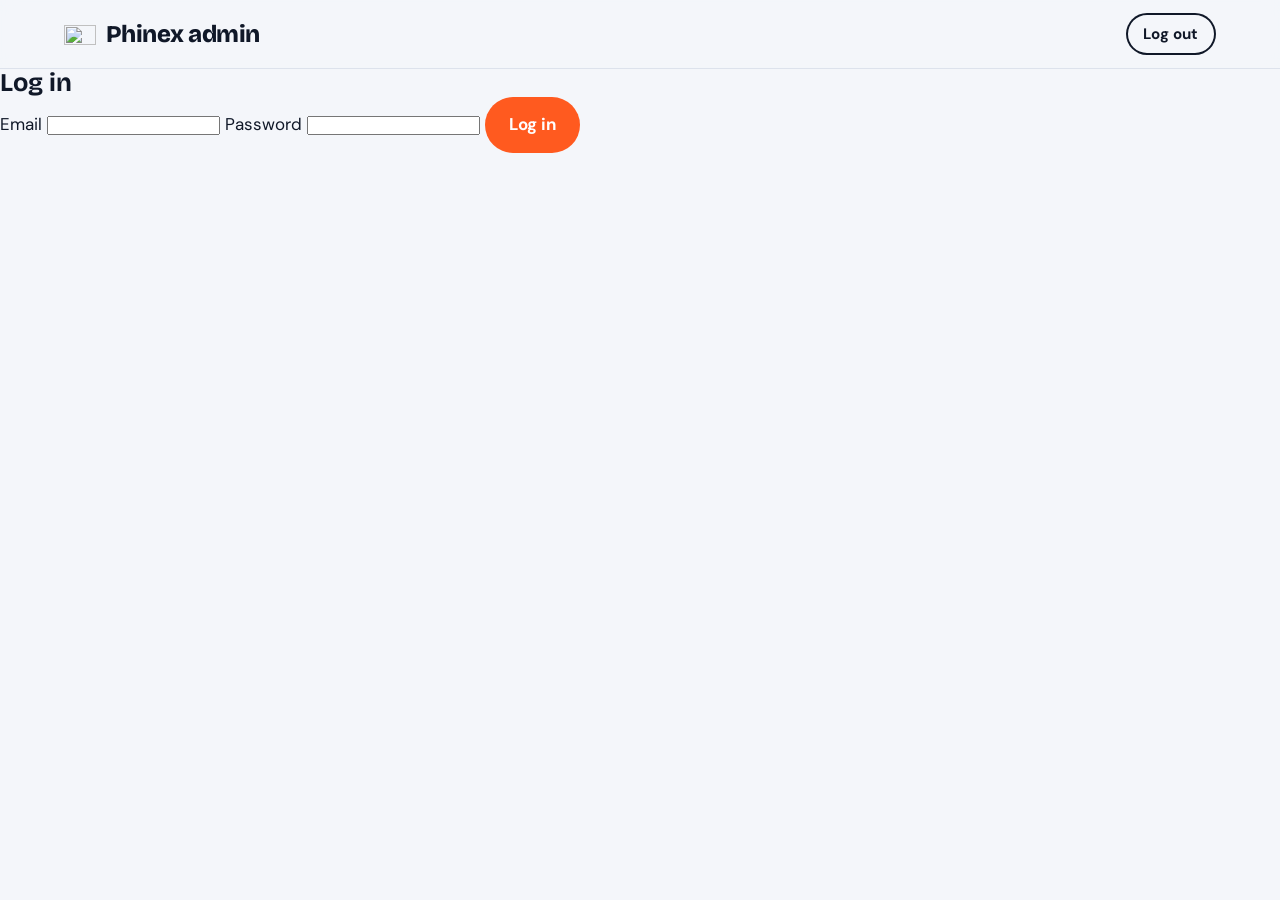
==== admin.html @ ce2c40ba "Add files via upload" ====
<!DOCTYPE html>
<html lang="en">
<head>
<meta charset="UTF-8">
<meta name="viewport" content="width=device-width, initial-scale=1">
<meta name="robots" content="noindex, nofollow">
<title>Phinex Admin</title>
<link rel="icon" href="assets/logo.svg">
<link href="https://fonts.googleapis.com/css2?family=Bricolage+Grotesque:opsz,wght@12..96,500;12..96,800&family=DM+Sans:wght@400;500;700&display=swap" rel="stylesheet">
<link rel="stylesheet" href="style.css">
<link rel="stylesheet" href="admin.css">
</head>
<body>
<header class="site-header">
  <a class="brand" href="index.html"><img src="assets/logo.svg" alt="" width="32" height="32"> Phinex admin</a>
  <button class="btn btn-small btn-ghost" id="logout" hidden>Log out</button>
</header>

<main class="admin">

  <!-- Login -->
  <section id="login-view" class="login">
    <h1>Log in</h1>
    <form id="login-form">
      <label>Email <input type="email" id="email" required autocomplete="username"></label>
      <label>Password <input type="password" id="password" required autocomplete="current-password"></label>
      <button class="btn" type="submit">Log in</button>
      <p class="msg" id="login-msg" role="status"></p>
    </form>
  </section>

  <!-- Dashboard -->
  <section id="dash-view" hidden>
    <div class="toolbar">
      <h1>Customer requests <span id="count"></span></h1>
      <div class="tools">
        <select id="filter" aria-label="Filter by status">
          <option value="all">All</option>
          <option value="new">New</option>
          <option value="contacted">Contacted</option>
          <option value="closed">Closed</option>
        </select>
        <button class="btn btn-small btn-ghost" id="refresh">Refresh</button>
      </div>
    </div>
    <p class="msg" id="dash-msg" role="status"></p>
    <div id="list" class="list"></div>
  </section>

</main>
<script src="config.js"></script>
<script src="admin.js"></script>
</body>
</html>
---- style.css ----
/* ===== Phinex ===== */
:root{
  --ink:#101828;
  --paper:#F4F6FA;
  --white:#fff;
  --ember:#FF5A1F;
  --ember-dark:#D93F08;
  --steel:#5B6578;
  --line:#DDE2EC;
  --display:'Bricolage Grotesque',system-ui,sans-serif;
  --body:'DM Sans',system-ui,sans-serif;
}
*{box-sizing:border-box;margin:0;padding:0}
html{scroll-behavior:smooth;scroll-padding-top:72px}
body{font-family:var(--body);color:var(--ink);background:var(--paper);line-height:1.6;font-size:1.0625rem}
img{max-width:100%;height:auto;display:block}
a{color:inherit}
:focus-visible{outline:3px solid var(--ember);outline-offset:3px}
h1,h2,h3{font-family:var(--display);line-height:1.1}

/* Buttons */
.btn{display:inline-block;background:var(--ember);color:var(--white);text-decoration:none;font-weight:700;padding:.9rem 1.5rem;border-radius:999px;border:0;cursor:pointer;font:inherit;font-weight:700;transition:background .2s}
.btn:hover{background:var(--ember-dark)}
.btn-small{padding:.55rem 1.1rem;font-size:.95rem}
.btn-ghost{background:transparent;color:var(--ink);box-shadow:inset 0 0 0 2px var(--ink)}
.btn-ghost:hover{background:var(--ink);color:var(--white)}

/* Header */
.site-header{position:sticky;top:0;z-index:20;display:flex;align-items:center;justify-content:space-between;padding:.8rem 5vw;background:rgba(244,246,250,.92);backdrop-filter:blur(8px);border-bottom:1px solid var(--line)}
.brand{display:flex;align-items:center;gap:.6rem;font-family:var(--display);font-weight:800;font-size:1.5rem;text-decoration:none;letter-spacing:-.02em}
.nav{display:flex;align-items:center;gap:1.8rem}
.nav a:not(.btn){text-decoration:none;font-weight:500}
.nav a:not(.btn):hover{color:var(--ember)}
.menu-toggle{position:absolute;opacity:0;pointer-events:none}
.menu-button{display:none;cursor:pointer;padding:.6rem}
.menu-button span,.menu-button span::before{display:block;width:24px;height:2px;background:var(--ink);position:relative;content:""}
.menu-button span::before{position:absolute;top:8px}

/* Hero */
.hero{display:grid;grid-template-columns:1.1fr .9fr;gap:3rem;align-items:center;padding:5rem 5vw 3rem;max-width:1200px;margin:0 auto}
.hero h1{font-size:clamp(2.6rem,6vw,4.8rem);font-weight:800;letter-spacing:-.03em;margin-bottom:1.2rem}
.hero-text p{max-width:34rem;color:var(--steel);font-size:1.15rem;margin-bottom:2rem}
.hero-actions{display:flex;flex-wrap:wrap;gap:1rem}
.hero-visual{background:var(--ink);border-radius:2rem;min-height:360px;display:flex;align-items:center;justify-content:center;overflow:hidden}
.hero-visual img{max-height:560px;width:auto;object-fit:contain}

/* Brands */
.brands{display:flex;flex-wrap:wrap;justify-content:center;gap:1rem 3rem;padding:2rem 5vw;border-block:1px solid var(--line);margin-top:2rem;font-family:var(--display);font-weight:500;font-size:1.25rem;color:var(--steel)}

/* Sections */
.section{max-width:1200px;margin:0 auto;padding:5rem 5vw}
.section h2{font-size:clamp(2rem,4vw,3rem);letter-spacing:-.02em;margin-bottom:.8rem}
.section-intro{color:var(--steel);max-width:36rem;margin-bottom:2.5rem}

/* Products */
.products{display:grid;grid-template-columns:repeat(auto-fill,minmax(260px,1fr));gap:1.5rem}
.product{background:var(--white);border-radius:1.25rem;padding:1.25rem 1.25rem 1.5rem;border:1px solid var(--line)}
.product img{aspect-ratio:1/1;object-fit:contain;background:var(--paper);border-radius:.9rem;margin-bottom:1rem;width:100%}
.product h3{font-size:1.35rem;margin-bottom:.3rem}
.product p{color:var(--steel);font-size:.98rem}
.product .price{color:var(--ink);font-weight:700;margin:.6rem 0}
.product a{color:var(--ember-dark);font-weight:700}

/* Why */
.why{border-top:1px solid var(--line)}
.why-list{display:grid;grid-template-columns:repeat(auto-fit,minmax(230px,1fr));gap:2.5rem;margin-top:2.5rem}
.why-list h3{font-size:1.3rem;margin-bottom:.5rem}
.why-list p{color:var(--steel)}

/* Visit */
.visit{display:grid;grid-template-columns:1fr 1fr;gap:3rem;align-items:start}
.visit-info p{margin-bottom:1rem}
.visit-info a{color:var(--ember-dark);font-weight:700}
.socials{display:flex;gap:1.2rem}
.contact-form{background:var(--ink);color:var(--white);padding:2rem;border-radius:1.5rem}
.contact-form h3{font-size:1.5rem;margin-bottom:1.2rem}
.contact-form label{display:block;margin-bottom:1rem;font-weight:500}
.contact-form input,.contact-form textarea{display:block;width:100%;margin-top:.35rem;padding:.8rem 1rem;border-radius:.7rem;border:2px solid transparent;font:inherit;background:var(--white);color:var(--ink)}
.contact-form input:focus,.contact-form textarea:focus{outline:none;border-color:var(--ember)}
.form-status{margin-top:1rem;min-height:1.5rem}
.form-status.error{color:#FFB4A0}

/* Footer */
.site-footer{display:flex;flex-wrap:wrap;justify-content:space-between;gap:.5rem;padding:2rem 5vw;border-top:1px solid var(--line);color:var(--steel);font-size:.95rem}

/* Mobile */
@media (max-width:820px){
  .menu-button{display:block}
  .nav{position:absolute;top:100%;left:0;right:0;flex-direction:column;align-items:flex-start;gap:1rem;padding:1.5rem 5vw;background:var(--paper);border-bottom:1px solid var(--line);display:none}
  .menu-toggle:checked ~ .nav{display:flex}
  .hero,.visit{grid-template-columns:1fr}
  .hero{padding-top:3rem}
  .section{padding:3.5rem 5vw}
}
@media (prefers-reduced-motion:reduce){html{scroll-behavior:auto}*{transition:none!important}}
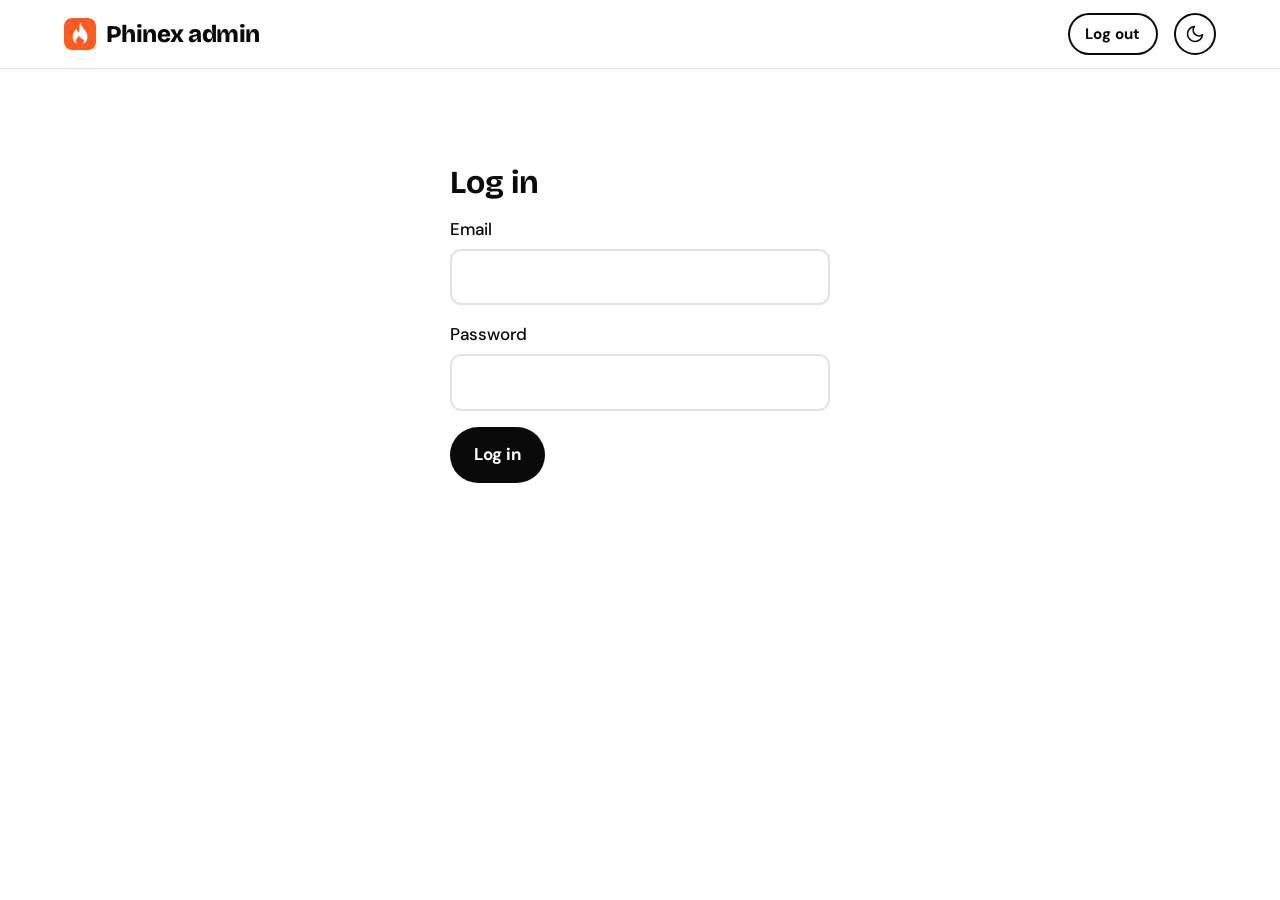
==== commit 5dfeb69a: "Add files via upload" ====
--- a/admin.html
+++ b/admin.html
@@ -7,12 +7,17 @@
 <title>Phinex Admin</title>
 <link rel="icon" href="assets/logo.svg">
 <link href="https://fonts.googleapis.com/css2?family=Bricolage+Grotesque:opsz,wght@12..96,500;12..96,800&family=DM+Sans:wght@400;500;700&display=swap" rel="stylesheet">
+<script src="theme.js"></script>
 <link rel="stylesheet" href="style.css">
 <link rel="stylesheet" href="admin.css">
 </head>
 <body>
 <header class="site-header">
   <a class="brand" href="index.html"><img src="assets/logo.svg" alt="" width="32" height="32"> Phinex admin</a>
+  <button class="theme-btn" id="theme-toggle" type="button" aria-label="Switch between light and dark theme">
+    <svg class="icon-sun" viewBox="0 0 24 24" width="20" height="20" fill="none" stroke="currentColor" stroke-width="2" stroke-linecap="round" aria-hidden="true"><circle cx="12" cy="12" r="4"/><path d="M12 2v2M12 20v2M4.9 4.9l1.4 1.4M17.7 17.7l1.4 1.4M2 12h2M20 12h2M4.9 19.1l1.4-1.4M17.7 6.3l1.4-1.4"/></svg>
+    <svg class="icon-moon" viewBox="0 0 24 24" width="20" height="20" fill="none" stroke="currentColor" stroke-width="2" stroke-linecap="round" stroke-linejoin="round" aria-hidden="true"><path d="M21 12.8A9 9 0 1 1 11.2 3a7 7 0 0 0 9.8 9.8z"/></svg>
+  </button>
   <button class="btn btn-small btn-ghost" id="logout" hidden>Log out</button>
 </header>
 
--- a/style.css
+++ b/style.css
@@ -1,92 +1,102 @@
-/* ===== Phinex ===== */
+/* ===== Phinex: black and white, light + dark ===== */
 :root{
-  --ink:#101828;
-  --paper:#F4F6FA;
-  --white:#fff;
-  --ember:#FF5A1F;
-  --ember-dark:#D93F08;
-  --steel:#5B6578;
-  --line:#DDE2EC;
+  --bg:#FFFFFF; --fg:#0A0A0A; --muted:#5C5C5C; --line:#E3E3E3; --card:#F5F5F5;
+  --accent:#0A0A0A; --accent-fg:#FFFFFF;      /* buttons */
+  --panel:#0A0A0A; --panel-fg:#FFFFFF;        /* hero image box + contact form */
   --display:'Bricolage Grotesque',system-ui,sans-serif;
   --body:'DM Sans',system-ui,sans-serif;
+  color-scheme:light;
+}
+:root[data-theme="dark"]{
+  --bg:#0A0A0A; --fg:#FAFAFA; --muted:#A3A3A3; --line:#2A2A2A; --card:#151515;
+  --accent:#FAFAFA; --accent-fg:#0A0A0A;
+  --panel:#F5F5F5; --panel-fg:#0A0A0A;
+  color-scheme:dark;
 }
 *{box-sizing:border-box;margin:0;padding:0}
 html{scroll-behavior:smooth;scroll-padding-top:72px}
-body{font-family:var(--body);color:var(--ink);background:var(--paper);line-height:1.6;font-size:1.0625rem}
+body{font-family:var(--body);color:var(--fg);background:var(--bg);line-height:1.6;font-size:1.0625rem;transition:background .25s,color .25s}
 img{max-width:100%;height:auto;display:block}
 a{color:inherit}
-:focus-visible{outline:3px solid var(--ember);outline-offset:3px}
+:focus-visible{outline:3px solid var(--fg);outline-offset:3px}
 h1,h2,h3{font-family:var(--display);line-height:1.1}
 
 /* Buttons */
-.btn{display:inline-block;background:var(--ember);color:var(--white);text-decoration:none;font-weight:700;padding:.9rem 1.5rem;border-radius:999px;border:0;cursor:pointer;font:inherit;font-weight:700;transition:background .2s}
-.btn:hover{background:var(--ember-dark)}
+.btn{display:inline-block;background:var(--accent);color:var(--accent-fg);text-decoration:none;font:inherit;font-weight:700;padding:.9rem 1.5rem;border-radius:999px;border:0;cursor:pointer;transition:background .2s}
+.btn:hover{background:var(--muted)}
 .btn-small{padding:.55rem 1.1rem;font-size:.95rem}
-.btn-ghost{background:transparent;color:var(--ink);box-shadow:inset 0 0 0 2px var(--ink)}
-.btn-ghost:hover{background:var(--ink);color:var(--white)}
+.btn-ghost{background:transparent;color:var(--fg);box-shadow:inset 0 0 0 2px var(--fg)}
+.btn-ghost:hover{background:var(--fg);color:var(--bg)}
 
 /* Header */
-.site-header{position:sticky;top:0;z-index:20;display:flex;align-items:center;justify-content:space-between;padding:.8rem 5vw;background:rgba(244,246,250,.92);backdrop-filter:blur(8px);border-bottom:1px solid var(--line)}
-.brand{display:flex;align-items:center;gap:.6rem;font-family:var(--display);font-weight:800;font-size:1.5rem;text-decoration:none;letter-spacing:-.02em}
-.nav{display:flex;align-items:center;gap:1.8rem}
+.site-header{position:sticky;top:0;z-index:20;display:flex;align-items:center;gap:1rem;padding:.8rem 5vw;background:color-mix(in srgb,var(--bg) 92%,transparent);backdrop-filter:blur(8px);border-bottom:1px solid var(--line)}
+.brand{display:flex;align-items:center;gap:.6rem;margin-right:auto;font-family:var(--display);font-weight:800;font-size:1.5rem;text-decoration:none;letter-spacing:-.02em}
+.nav{order:1;display:flex;align-items:center;gap:1.8rem}
 .nav a:not(.btn){text-decoration:none;font-weight:500}
-.nav a:not(.btn):hover{color:var(--ember)}
+.nav a:not(.btn):hover{text-decoration:underline;text-underline-offset:4px}
+.theme-btn{order:2;display:grid;place-items:center;width:42px;height:42px;border-radius:50%;border:2px solid var(--fg);background:transparent;color:var(--fg);cursor:pointer}
+.theme-btn:hover{background:var(--fg);color:var(--bg)}
+.icon-sun{display:none}
+:root[data-theme="dark"] .icon-sun{display:block}
+:root[data-theme="dark"] .icon-moon{display:none}
 .menu-toggle{position:absolute;opacity:0;pointer-events:none}
-.menu-button{display:none;cursor:pointer;padding:.6rem}
-.menu-button span,.menu-button span::before{display:block;width:24px;height:2px;background:var(--ink);position:relative;content:""}
+.menu-button{order:3;display:none;cursor:pointer;padding:.6rem}
+.menu-button span,.menu-button span::before{display:block;width:24px;height:2px;background:var(--fg);position:relative;content:""}
 .menu-button span::before{position:absolute;top:8px}
 
 /* Hero */
 .hero{display:grid;grid-template-columns:1.1fr .9fr;gap:3rem;align-items:center;padding:5rem 5vw 3rem;max-width:1200px;margin:0 auto}
 .hero h1{font-size:clamp(2.6rem,6vw,4.8rem);font-weight:800;letter-spacing:-.03em;margin-bottom:1.2rem}
-.hero-text p{max-width:34rem;color:var(--steel);font-size:1.15rem;margin-bottom:2rem}
+.hero-text p{max-width:34rem;color:var(--muted);font-size:1.15rem;margin-bottom:2rem}
 .hero-actions{display:flex;flex-wrap:wrap;gap:1rem}
-.hero-visual{background:var(--ink);border-radius:2rem;min-height:360px;display:flex;align-items:center;justify-content:center;overflow:hidden}
+.hero-visual{background:var(--panel);border-radius:2rem;min-height:360px;display:flex;align-items:center;justify-content:center;overflow:hidden}
 .hero-visual img{max-height:560px;width:auto;object-fit:contain}
 
 /* Brands */
-.brands{display:flex;flex-wrap:wrap;justify-content:center;gap:1rem 3rem;padding:2rem 5vw;border-block:1px solid var(--line);margin-top:2rem;font-family:var(--display);font-weight:500;font-size:1.25rem;color:var(--steel)}
+.brands{display:flex;flex-wrap:wrap;justify-content:center;gap:1rem 3rem;padding:2rem 5vw;border-block:1px solid var(--line);margin-top:2rem;font-family:var(--display);font-weight:500;font-size:1.25rem;color:var(--muted)}
 
 /* Sections */
 .section{max-width:1200px;margin:0 auto;padding:5rem 5vw}
 .section h2{font-size:clamp(2rem,4vw,3rem);letter-spacing:-.02em;margin-bottom:.8rem}
-.section-intro{color:var(--steel);max-width:36rem;margin-bottom:2.5rem}
+.section-intro{color:var(--muted);max-width:36rem;margin-bottom:2.5rem}
 
 /* Products */
 .products{display:grid;grid-template-columns:repeat(auto-fill,minmax(260px,1fr));gap:1.5rem}
-.product{background:var(--white);border-radius:1.25rem;padding:1.25rem 1.25rem 1.5rem;border:1px solid var(--line)}
-.product img{aspect-ratio:1/1;object-fit:contain;background:var(--paper);border-radius:.9rem;margin-bottom:1rem;width:100%}
+.product{background:var(--card);border-radius:1.25rem;padding:1.25rem 1.25rem 1.5rem;border:1px solid var(--line)}
+.product img{aspect-ratio:1/1;object-fit:contain;background:#F2F2F2;border-radius:.9rem;margin-bottom:1rem;width:100%}
 .product h3{font-size:1.35rem;margin-bottom:.3rem}
-.product p{color:var(--steel);font-size:.98rem}
-.product .price{color:var(--ink);font-weight:700;margin:.6rem 0}
-.product a{color:var(--ember-dark);font-weight:700}
+.product p{color:var(--muted);font-size:.98rem}
+.product .price{color:var(--fg);font-weight:700;margin:.6rem 0}
+.product a{font-weight:700;text-underline-offset:4px}
 
 /* Why */
 .why{border-top:1px solid var(--line)}
 .why-list{display:grid;grid-template-columns:repeat(auto-fit,minmax(230px,1fr));gap:2.5rem;margin-top:2.5rem}
 .why-list h3{font-size:1.3rem;margin-bottom:.5rem}
-.why-list p{color:var(--steel)}
+.why-list p{color:var(--muted)}
 
 /* Visit */
 .visit{display:grid;grid-template-columns:1fr 1fr;gap:3rem;align-items:start}
 .visit-info p{margin-bottom:1rem}
-.visit-info a{color:var(--ember-dark);font-weight:700}
+.visit-info a{font-weight:700;text-underline-offset:4px}
 .socials{display:flex;gap:1.2rem}
-.contact-form{background:var(--ink);color:var(--white);padding:2rem;border-radius:1.5rem}
+.contact-form{background:var(--panel);color:var(--panel-fg);padding:2rem;border-radius:1.5rem}
 .contact-form h3{font-size:1.5rem;margin-bottom:1.2rem}
 .contact-form label{display:block;margin-bottom:1rem;font-weight:500}
-.contact-form input,.contact-form textarea{display:block;width:100%;margin-top:.35rem;padding:.8rem 1rem;border-radius:.7rem;border:2px solid transparent;font:inherit;background:var(--white);color:var(--ink)}
-.contact-form input:focus,.contact-form textarea:focus{outline:none;border-color:var(--ember)}
+.contact-form input,.contact-form textarea{display:block;width:100%;margin-top:.35rem;padding:.8rem 1rem;border-radius:.7rem;border:2px solid transparent;font:inherit;background:var(--bg);color:var(--fg)}
+.contact-form input:focus,.contact-form textarea:focus{outline:none;border-color:var(--muted)}
+.contact-form .btn{background:var(--panel-fg);color:var(--panel)}
+.contact-form .btn:hover{opacity:.8}
 .form-status{margin-top:1rem;min-height:1.5rem}
-.form-status.error{color:#FFB4A0}
+.form-status.error{font-weight:700}
 
 /* Footer */
-.site-footer{display:flex;flex-wrap:wrap;justify-content:space-between;gap:.5rem;padding:2rem 5vw;border-top:1px solid var(--line);color:var(--steel);font-size:.95rem}
+.site-footer{display:flex;flex-wrap:wrap;justify-content:space-between;gap:.5rem;padding:2rem 5vw;border-top:1px solid var(--line);color:var(--muted);font-size:.95rem}
 
 /* Mobile */
 @media (max-width:820px){
   .menu-button{display:block}
-  .nav{position:absolute;top:100%;left:0;right:0;flex-direction:column;align-items:flex-start;gap:1rem;padding:1.5rem 5vw;background:var(--paper);border-bottom:1px solid var(--line);display:none}
+  .nav{position:absolute;top:100%;left:0;right:0;flex-direction:column;align-items:flex-start;gap:1rem;padding:1.5rem 5vw;background:var(--bg);border-bottom:1px solid var(--line);display:none}
   .menu-toggle:checked ~ .nav{display:flex}
   .hero,.visit{grid-template-columns:1fr}
   .hero{padding-top:3rem}
--- a/admin.css
+++ b/admin.css
@@ -0,0 +1,24 @@
+.admin{max-width:900px;margin:0 auto;padding:3rem 5vw}
+.admin h1{font-size:2rem;margin-bottom:1rem}
+.login{max-width:380px;margin:3rem auto}
+.login label{display:block;margin-bottom:1rem;font-weight:500}
+.login input,.tools select{display:block;width:100%;margin-top:.35rem;padding:.8rem 1rem;border-radius:.7rem;border:2px solid var(--line);font:inherit;background:var(--bg);color:var(--fg)}
+.toolbar{display:flex;flex-wrap:wrap;justify-content:space-between;align-items:center;gap:1rem;margin-bottom:1rem}
+.toolbar h1{margin:0}
+.toolbar h1 span{color:var(--muted);font-size:1.1rem}
+.tools{display:flex;gap:.6rem;align-items:center}
+.tools select{margin:0;padding:.55rem .9rem}
+.msg{min-height:1.5rem;margin-top:.8rem;color:var(--muted)}
+.msg.error{color:var(--fg);font-weight:700}
+.list{display:grid;gap:1rem}
+.card{background:var(--card);border:1px solid var(--line);border-radius:1rem;padding:1.2rem 1.4rem}
+.card.is-new{border-left:6px solid var(--fg)}
+.card-top{display:flex;flex-wrap:wrap;justify-content:space-between;gap:.5rem}
+.card h3{font-size:1.25rem}
+.card time{color:var(--muted);font-size:.9rem}
+.card .text{margin:.7rem 0 1rem;white-space:pre-wrap;overflow-wrap:anywhere}
+.actions{display:flex;flex-wrap:wrap;gap:.6rem;align-items:center}
+.actions select{padding:.45rem .7rem;border-radius:.6rem;border:2px solid var(--line);font:inherit;background:var(--bg);color:var(--fg)}
+.actions a,.actions button{font:inherit;font-weight:700;font-size:.95rem;padding:.45rem .9rem;border-radius:999px;border:2px solid var(--fg);background:transparent;color:var(--fg);text-decoration:none;cursor:pointer}
+.actions a:hover,.actions button:hover{background:var(--fg);color:var(--bg)}
+.actions .danger{border-style:dashed}
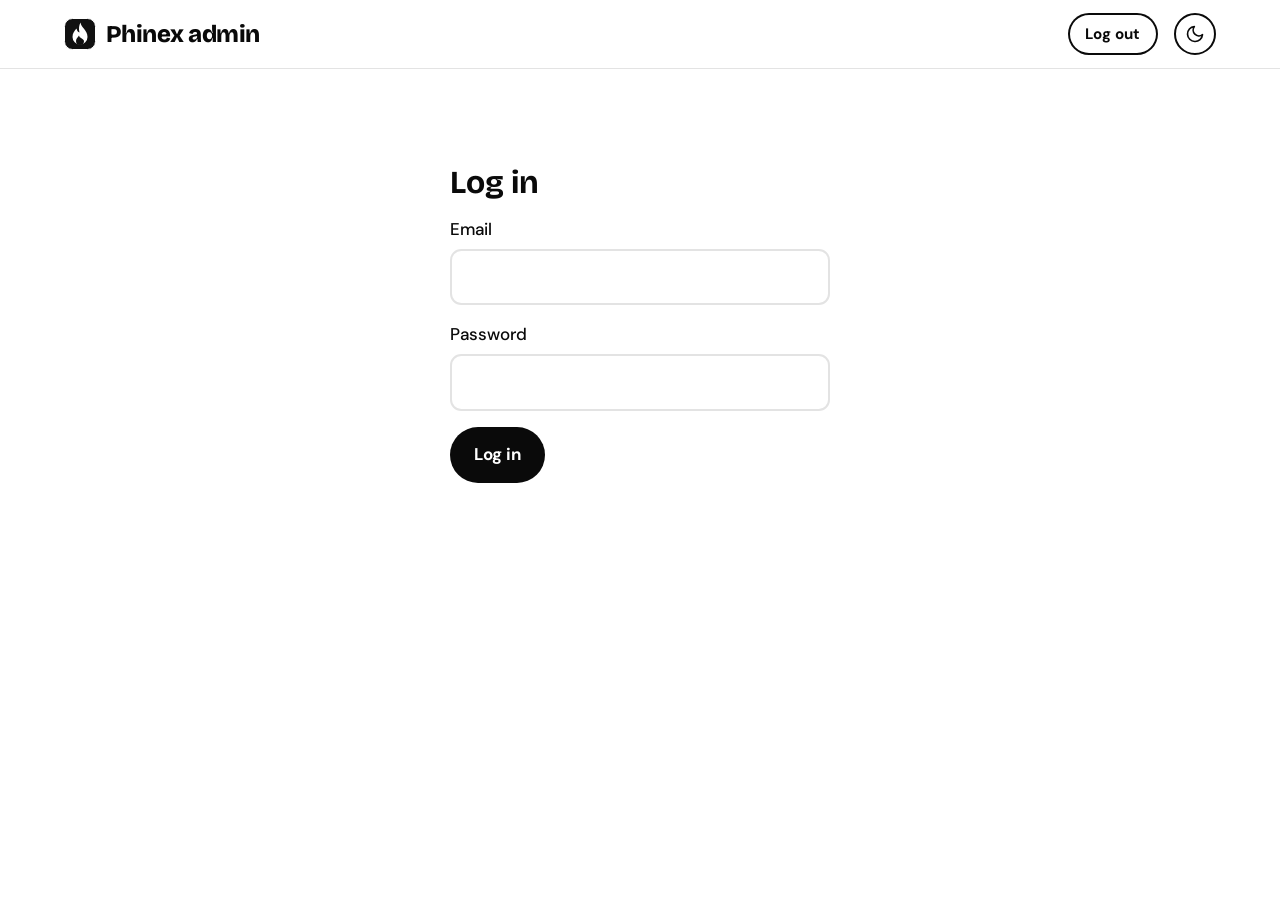
==== commit 08bd7be2: "Add files via upload" ====
--- a/admin.html
+++ b/admin.html
@@ -36,20 +36,79 @@
 
   <!-- Dashboard -->
   <section id="dash-view" hidden>
-    <div class="toolbar">
-      <h1>Customer requests <span id="count"></span></h1>
-      <div class="tools">
-        <select id="filter" aria-label="Filter by status">
-          <option value="all">All</option>
-          <option value="new">New</option>
-          <option value="contacted">Contacted</option>
-          <option value="closed">Closed</option>
-        </select>
-        <button class="btn btn-small btn-ghost" id="refresh">Refresh</button>
+    <nav class="tabs">
+      <button class="active" data-tab="requests">Requests <span id="count"></span></button>
+      <button data-tab="showroom">Showroom</button>
+    </nav>
+
+    <!-- Requests -->
+    <div id="tab-requests">
+      <div class="toolbar">
+        <h1>Customer requests</h1>
+        <div class="tools">
+          <select id="filter" aria-label="Filter by status">
+            <option value="all">All</option>
+            <option value="new">New</option>
+            <option value="contacted">Contacted</option>
+            <option value="closed">Closed</option>
+          </select>
+          <button class="btn btn-small btn-ghost" id="refresh">Refresh</button>
+        </div>
       </div>
+      <p class="msg" id="dash-msg" role="status"></p>
+      <div id="list" class="list"></div>
     </div>
-    <p class="msg" id="dash-msg" role="status"></p>
-    <div id="list" class="list"></div>
+
+    <!-- Showroom -->
+    <div id="tab-showroom" hidden>
+      <div class="toolbar">
+        <h1>Showroom <span id="pcount"></span></h1>
+        <div class="tools">
+          <button class="btn btn-small" id="add-device">Add device</button>
+          <button class="btn btn-small btn-ghost" id="hide-all">Hide all</button>
+        </div>
+      </div>
+
+      <form id="product-form" class="pform" hidden>
+        <h2 id="p-title">Add a device</h2>
+        <input type="hidden" id="p-id">
+        <input type="hidden" id="p-current-image">
+        <div class="grid">
+          <label>Name <input id="p-name" required maxlength="120" placeholder="iPhone 13 Pro"></label>
+          <label>Brand <input id="p-brand" maxlength="60" placeholder="Apple"></label>
+          <label>Type
+            <select id="p-category"><option value="phone">Phone</option><option value="tablet">Tablet</option></select>
+          </label>
+          <label>Show under
+            <select id="p-tag">
+              <option value="normal">Available (normal)</option>
+              <option value="friday_sale">Friday Sale</option>
+              <option value="flash_sale">Flash Sale</option>
+              <option value="fast_traders">Fast Traders</option>
+            </select>
+          </label>
+          <label>Condition
+            <select id="p-condition"><option value="">Not stated</option><option>New</option><option>UK Used</option><option>Refurbished</option></select>
+          </label>
+          <label>Storage <input id="p-storage" maxlength="40" placeholder="128GB"></label>
+          <label>Price (₦) <input id="p-price" type="number" min="0" step="any" required></label>
+          <label>Old price (₦), optional <input id="p-old" type="number" min="0" step="any"></label>
+        </div>
+        <label>Short note, optional <input id="p-desc" maxlength="300" placeholder="Battery health 92%, comes with charger"></label>
+        <label>Photo (JPG, PNG or WebP, up to 5MB) <input id="p-image" type="file" accept="image/jpeg,image/png,image/webp"></label>
+        <p class="msg" id="p-image-note"></p>
+        <label class="check"><input type="checkbox" id="p-instock" checked> In stock</label>
+        <label class="check"><input type="checkbox" id="p-published" checked> Show in the showroom now</label>
+        <div class="actions">
+          <button class="primary" type="submit">Save device</button>
+          <button type="button" id="p-cancel">Cancel</button>
+        </div>
+        <p class="msg" id="p-msg" role="status"></p>
+      </form>
+
+      <p class="msg" id="p-list-msg" role="status"></p>
+      <div id="plist" class="list"></div>
+    </div>
   </section>
 
 </main>
